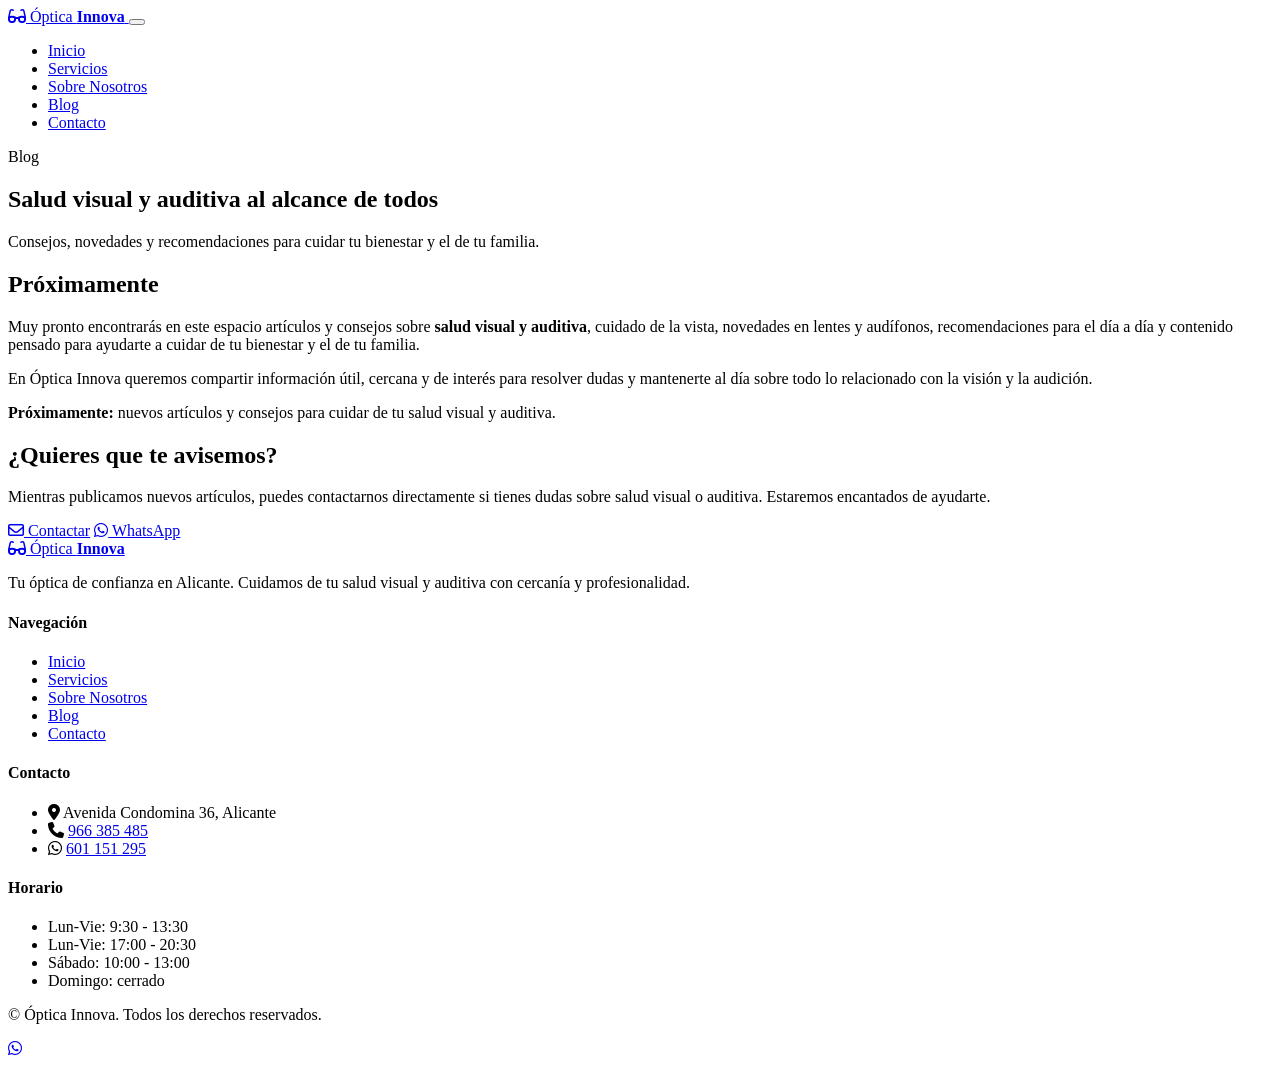
==== blog.html @ 04872c8b "Add files via upload" ====
<!DOCTYPE html>
<html lang="es">
<head>
    <meta charset="UTF-8">
    <meta name="viewport" content="width=device-width, initial-scale=1.0">
    <title>Blog de Salud Visual y Auditiva | Óptica Innova Alicante</title>
    <meta name="description" content="Blog de Óptica Innova: consejos sobre salud visual y auditiva, novedades en lentes, audífonos y cuidado de la vista en Alicante.">
    <meta name="keywords" content="blog óptica, consejos salud visual, cuidado vista, audición, miopía">
    <link rel="canonical" href="https://opticainnova.com/blog.html">

    <meta property="og:type" content="website">
    <meta property="og:url" content="https://opticainnova.com/blog.html">
    <meta property="og:title" content="Blog | Óptica Innova Alicante">
    <meta property="og:description" content="Consejos y artículos sobre salud visual y auditiva.">
    <meta property="og:image" content="https://opticainnova.com/img/og-image.jpg">
    <meta property="og:locale" content="es_ES">

    <link rel="icon" type="image/png" href="img/favicon.png">

    <link rel="preconnect" href="https://fonts.googleapis.com">
    <link rel="preconnect" href="https://fonts.gstatic.com" crossorigin>
    <link href="https://fonts.googleapis.com/css2?family=Poppins:wght@400;500;600;700;800&family=Lato:wght@300;400;700&display=swap" rel="stylesheet">

    <link rel="stylesheet" href="https://cdnjs.cloudflare.com/ajax/libs/font-awesome/6.5.1/css/all.min.css">
    <link rel="stylesheet" href="css/styles.css">
</head>
<body>

    <header class="site-header" id="siteHeader">
        <div class="container header-inner">
            <a href="index.html" class="logo" aria-label="Óptica Innova - Inicio">
                <i class="fa-solid fa-glasses"></i>
                <span>Óptica <strong>Innova</strong></span>
            </a>
            <button class="nav-toggle" id="navToggle" aria-label="Abrir menú" aria-expanded="false">
                <span></span><span></span><span></span>
            </button>
            <nav class="main-nav" id="mainNav" aria-label="Menú principal">
                <ul>
                    <li><a href="index.html">Inicio</a></li>
                    <li><a href="servicios.html">Servicios</a></li>
                    <li><a href="sobre-nosotros.html">Sobre Nosotros</a></li>
                    <li><a href="blog.html" class="active">Blog</a></li>
                    <li><a href="contacto.html">Contacto</a></li>
                </ul>
            </nav>
        </div>
    </header>

    <main>

        <section class="page-hero" aria-label="Cabecera Blog">
            <div class="container">
                <span class="eyebrow">Blog</span>
                <h1>Salud visual y auditiva al alcance de todos</h1>
                <p>Consejos, novedades y recomendaciones para cuidar tu bienestar y el de tu familia.</p>
            </div>
        </section>

        <!-- INTRO BLOG -->
        <section class="section" aria-labelledby="blogIntroTitle">
            <div class="container blog-intro reveal">
                <h2 id="blogIntroTitle">Próximamente</h2>
                <p>Muy pronto encontrarás en este espacio artículos y consejos sobre <strong>salud visual y auditiva</strong>, cuidado de la vista, novedades en lentes y audífonos, recomendaciones para el día a día y contenido pensado para ayudarte a cuidar de tu bienestar y el de tu familia.</p>
                <p>En Óptica Innova queremos compartir información útil, cercana y de interés para resolver dudas y mantenerte al día sobre todo lo relacionado con la visión y la audición.</p>
                <p><strong>Próximamente:</strong> nuevos artículos y consejos para cuidar de tu salud visual y auditiva.</p>
            </div>
        </section>

        <!-- NEWSLETTER / AVISO -->
        <section class="section" aria-labelledby="notifyTitle">
            <div class="container notify-box reveal">
                <h2 id="notifyTitle">¿Quieres que te avisemos?</h2>
                <p>Mientras publicamos nuevos artículos, puedes contactarnos directamente si tienes dudas sobre salud visual o auditiva. Estaremos encantados de ayudarte.</p>
                <div class="cta-actions center">
                    <a href="contacto.html" class="btn btn-primary"><i class="fa-regular fa-envelope"></i> Contactar</a>
                    <a href="https://wa.me/34601151295" class="btn btn-whatsapp" target="_blank" rel="noopener"><i class="fa-brands fa-whatsapp"></i> WhatsApp</a>
                </div>
            </div>
        </section>

    </main>

    <footer class="site-footer">
        <div class="container footer-grid">
            <div>
                <a href="index.html" class="logo logo-footer">
                    <i class="fa-solid fa-glasses"></i>
                    <span>Óptica <strong>Innova</strong></span>
                </a>
                <p>Tu óptica de confianza en Alicante. Cuidamos de tu salud visual y auditiva con cercanía y profesionalidad.</p>
            </div>
            <div>
                <h4>Navegación</h4>
                <ul class="footer-list">
                    <li><a href="index.html">Inicio</a></li>
                    <li><a href="servicios.html">Servicios</a></li>
                    <li><a href="sobre-nosotros.html">Sobre Nosotros</a></li>
                    <li><a href="blog.html">Blog</a></li>
                    <li><a href="contacto.html">Contacto</a></li>
                </ul>
            </div>
            <div>
                <h4>Contacto</h4>
                <ul class="footer-list footer-contact">
                    <li><i class="fa-solid fa-location-dot"></i> Avenida Condomina 36, Alicante</li>
                    <li><i class="fa-solid fa-phone"></i> <a href="tel:+34966385485">966 385 485</a></li>
                    <li><i class="fa-brands fa-whatsapp"></i> <a href="https://wa.me/34601151295" target="_blank" rel="noopener">601 151 295</a></li>
                </ul>
            </div>
            <div>
                <h4>Horario</h4>
                <ul class="footer-list">
                    <li>Lun-Vie: 9:30 - 13:30</li>
                    <li>Lun-Vie: 17:00 - 20:30</li>
                    <li>Sábado: 10:00 - 13:00</li>
                    <li>Domingo: cerrado</li>
                </ul>
            </div>
        </div>
        <div class="footer-bottom">
            <div class="container">
                <p>&copy; <span id="currentYear"></span> Óptica Innova. Todos los derechos reservados.</p>
            </div>
        </div>
    </footer>

    <a href="https://wa.me/34601151295" class="whatsapp-float" target="_blank" rel="noopener" aria-label="Escríbenos por WhatsApp">
        <i class="fa-brands fa-whatsapp"></i>
    </a>

    <script src="js/main.js"></script>
</body>
</html>
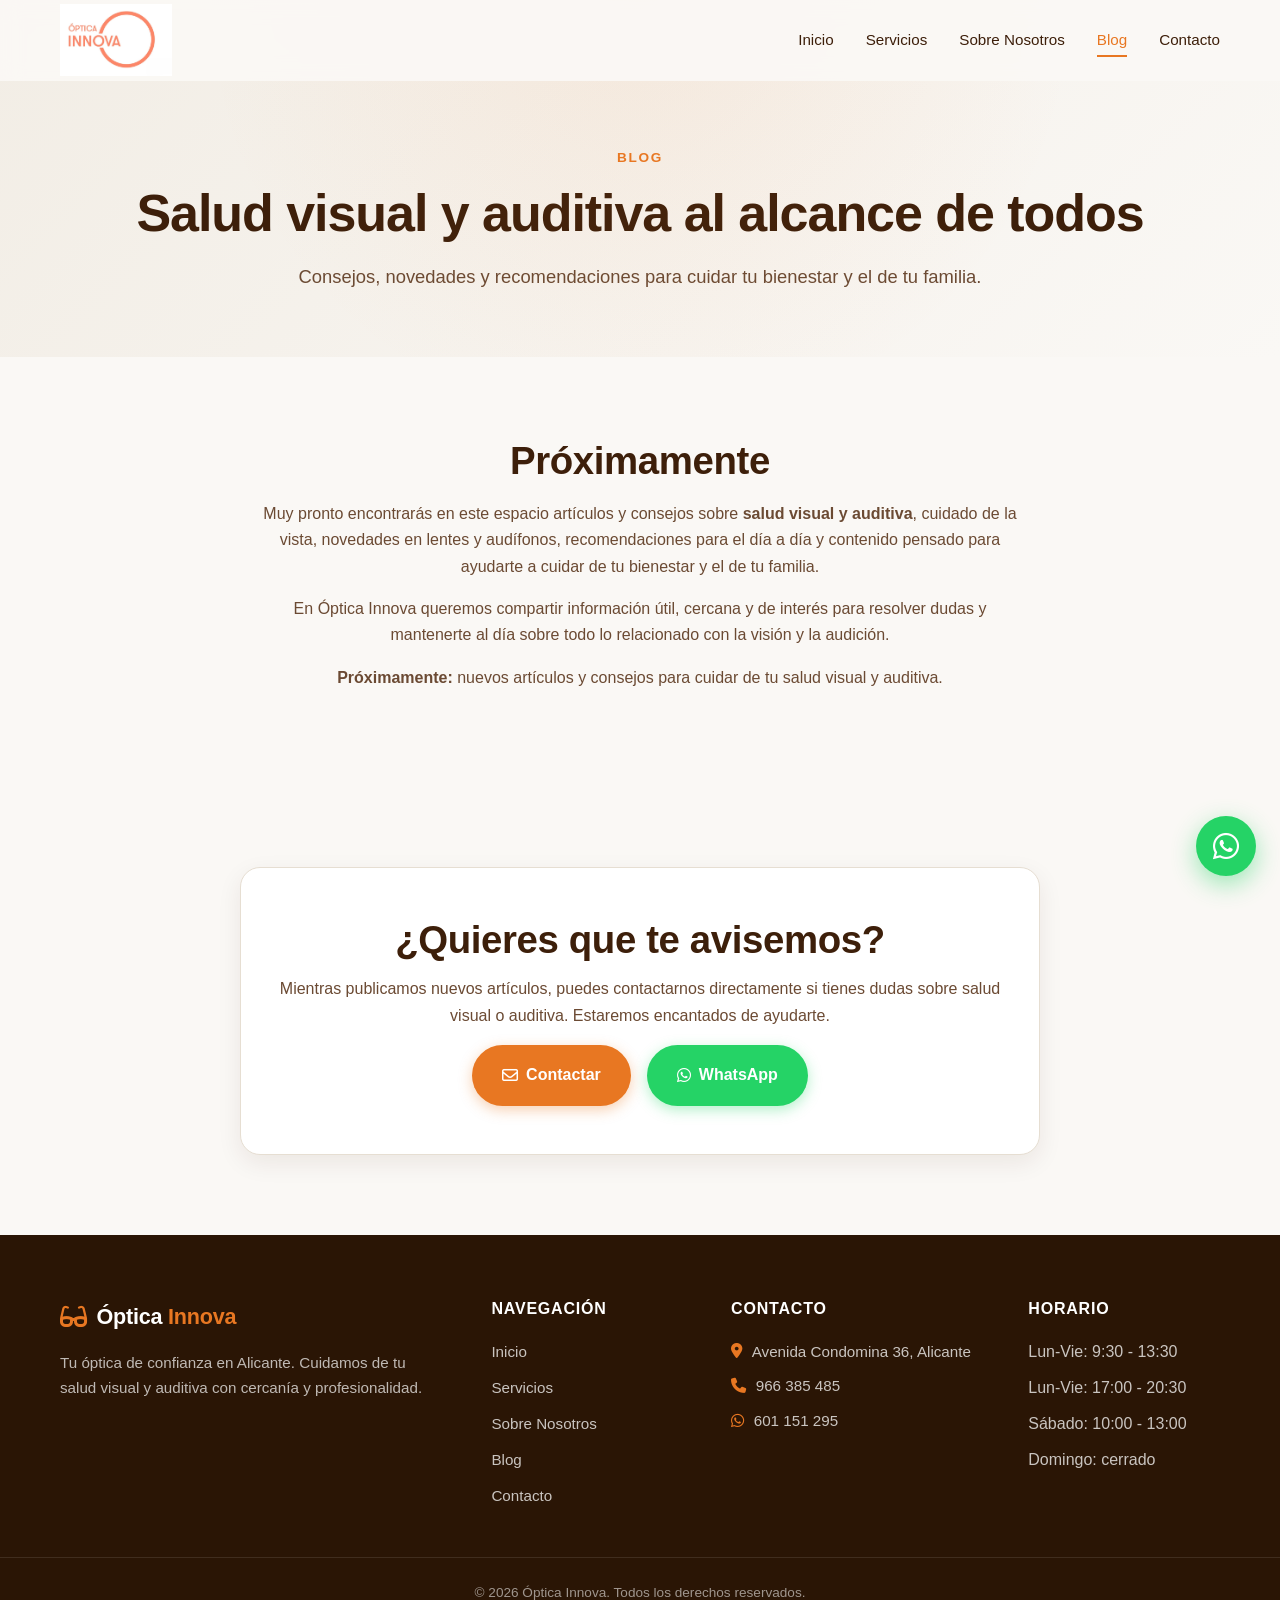
==== commit a95e34ab: "Add files via upload" ====
--- a/blog.html
+++ b/blog.html
@@ -29,8 +29,7 @@
     <header class="site-header" id="siteHeader">
         <div class="container header-inner">
             <a href="index.html" class="logo" aria-label="Óptica Innova - Inicio">
-                <i class="fa-solid fa-glasses"></i>
-                <span>Óptica <strong>Innova</strong></span>
+                <img src="img/logo.webp" alt="Óptica Innova" class="logo-img">
             </a>
             <button class="nav-toggle" id="navToggle" aria-label="Abrir menú" aria-expanded="false">
                 <span></span><span></span><span></span>
--- a/css/styles.css
+++ b/css/styles.css
@@ -0,0 +1,1660 @@
+/* =========================================================
+   ÓPTICA INNOVA - Hoja de estilos principal
+   Paleta: Blanco roto #FAF8F5 | Naranja #E87722 | Marrón #3D1F0A
+   Tipografías: Poppins (titulares) + Lato (texto)
+   Mobile-first - Responsive
+   ========================================================= */
+
+/* ============== VARIABLES ============== */
+:root {
+    --color-bg: #FAF8F5;
+    --color-bg-alt: #F2EDE5;
+    --color-primary: #E87722;
+    --color-primary-dark: #C45F12;
+    --color-primary-light: #FBE7D4;
+    --color-text: #3D1F0A;
+    --color-text-soft: #6B4A33;
+    --color-muted: #8C7361;
+    --color-white: #FFFFFF;
+    --color-border: #E6DED2;
+    --color-dark: #2A1505;
+
+    --font-heading: 'Poppins', sans-serif;
+    --font-body: 'Lato', sans-serif;
+
+    --radius-sm: 6px;
+    --radius: 12px;
+    --radius-lg: 20px;
+
+    --shadow-sm: 0 2px 8px rgba(61, 31, 10, 0.06);
+    --shadow: 0 8px 24px rgba(61, 31, 10, 0.08);
+    --shadow-lg: 0 20px 40px rgba(61, 31, 10, 0.12);
+
+    --transition: 0.3s cubic-bezier(0.4, 0, 0.2, 1);
+
+    --container: 1200px;
+    --header-height: 80px;
+}
+
+/* ============== RESET ============== */
+*,
+*::before,
+*::after {
+    box-sizing: border-box;
+    margin: 0;
+    padding: 0;
+}
+
+html {
+    scroll-behavior: smooth;
+    -webkit-text-size-adjust: 100%;
+}
+
+body {
+    font-family: var(--font-body);
+    font-size: 16px;
+    line-height: 1.65;
+    color: var(--color-text);
+    background-color: var(--color-bg);
+    overflow-x: hidden;
+}
+
+img {
+    max-width: 100%;
+    height: auto;
+    display: block;
+}
+
+a {
+    color: var(--color-primary);
+    text-decoration: none;
+    transition: color var(--transition);
+}
+
+a:hover {
+    color: var(--color-primary-dark);
+}
+
+button {
+    font-family: inherit;
+    cursor: pointer;
+    border: none;
+    background: none;
+}
+
+ul {
+    list-style: none;
+}
+
+/* ============== UTILS ============== */
+.container {
+    width: 100%;
+    max-width: var(--container);
+    margin: 0 auto;
+    padding: 0 1.25rem;
+}
+
+.visually-hidden {
+    position: absolute;
+    width: 1px;
+    height: 1px;
+    padding: 0;
+    margin: -1px;
+    overflow: hidden;
+    clip: rect(0, 0, 0, 0);
+    white-space: nowrap;
+    border: 0;
+}
+
+/* ============== TIPOGRAFÍA ============== */
+h1, h2, h3, h4, h5, h6 {
+    font-family: var(--font-heading);
+    color: var(--color-text);
+    line-height: 1.25;
+    font-weight: 700;
+    margin-bottom: 1rem;
+}
+
+h1 {
+    font-size: clamp(2rem, 4.5vw, 3.25rem);
+    font-weight: 800;
+    letter-spacing: -0.02em;
+}
+
+h2 {
+    font-size: clamp(1.65rem, 3vw, 2.4rem);
+    font-weight: 700;
+    letter-spacing: -0.01em;
+}
+
+h3 {
+    font-size: 1.25rem;
+    font-weight: 600;
+}
+
+h4 {
+    font-size: 1.05rem;
+    font-weight: 600;
+}
+
+p {
+    margin-bottom: 1rem;
+    color: var(--color-text-soft);
+}
+
+.eyebrow,
+.hero-eyebrow {
+    display: inline-block;
+    font-family: var(--font-heading);
+    font-size: 0.85rem;
+    font-weight: 600;
+    text-transform: uppercase;
+    letter-spacing: 0.12em;
+    color: var(--color-primary);
+    margin-bottom: 0.75rem;
+}
+
+/* ============== BUTTONS ============== */
+.btn {
+    display: inline-flex;
+    align-items: center;
+    justify-content: center;
+    gap: 0.5rem;
+    padding: 0.95rem 1.75rem;
+    font-family: var(--font-heading);
+    font-weight: 600;
+    font-size: 1rem;
+    border-radius: 50px;
+    transition: all var(--transition);
+    cursor: pointer;
+    text-align: center;
+    border: 2px solid transparent;
+    white-space: nowrap;
+}
+
+.btn-primary {
+    background: var(--color-primary);
+    color: var(--color-white);
+    box-shadow: 0 4px 14px rgba(232, 119, 34, 0.35);
+}
+
+.btn-primary:hover {
+    background: var(--color-primary-dark);
+    color: var(--color-white);
+    transform: translateY(-2px);
+    box-shadow: 0 8px 20px rgba(232, 119, 34, 0.45);
+}
+
+.btn-secondary {
+    background: transparent;
+    color: var(--color-text);
+    border-color: var(--color-text);
+}
+
+.btn-secondary:hover {
+    background: var(--color-text);
+    color: var(--color-white);
+    transform: translateY(-2px);
+}
+
+.btn-whatsapp {
+    background: #25D366;
+    color: var(--color-white);
+    box-shadow: 0 4px 14px rgba(37, 211, 102, 0.35);
+}
+
+.btn-whatsapp:hover {
+    background: #1da851;
+    color: var(--color-white);
+    transform: translateY(-2px);
+}
+
+.btn-sm {
+    padding: 0.6rem 1.2rem;
+    font-size: 0.9rem;
+}
+
+.btn-block {
+    width: 100%;
+}
+
+.btn-link {
+    display: inline-flex;
+    align-items: center;
+    gap: 0.5rem;
+    font-family: var(--font-heading);
+    font-weight: 600;
+    color: var(--color-primary);
+    transition: gap var(--transition);
+}
+
+.btn-link:hover {
+    gap: 0.85rem;
+    color: var(--color-primary-dark);
+}
+
+/* ============== HEADER ============== */
+.site-header {
+    position: fixed;
+    top: 0;
+    left: 0;
+    right: 0;
+    z-index: 1000;
+    background: rgba(250, 248, 245, 0.95);
+    backdrop-filter: blur(10px);
+    -webkit-backdrop-filter: blur(10px);
+    transition: all var(--transition);
+    border-bottom: 1px solid transparent;
+}
+
+.site-header.scrolled {
+    box-shadow: var(--shadow-sm);
+    border-bottom-color: var(--color-border);
+}
+
+.header-inner {
+    display: flex;
+    align-items: center;
+    justify-content: space-between;
+    height: var(--header-height);
+}
+
+.logo {
+    display: flex;
+    align-items: center;
+    gap: 0.6rem;
+    font-family: var(--font-heading);
+    font-size: 1.35rem;
+    font-weight: 700;
+    color: var(--color-text);
+    letter-spacing: -0.01em;
+}
+
+.logo i {
+    color: var(--color-primary);
+    font-size: 1.5rem;
+}
+
+.logo strong {
+    color: var(--color-primary);
+    font-weight: 800;
+}
+
+.logo:hover {
+    color: var(--color-text);
+}
+
+.logo-img {
+    display: block;
+    height: 72px;
+    width: auto;
+    max-width: 220px;
+    object-fit: contain;
+}
+
+/* Menú principal */
+.main-nav ul {
+    display: flex;
+    align-items: center;
+    gap: 2rem;
+}
+
+.main-nav a {
+    font-family: var(--font-heading);
+    font-weight: 500;
+    color: var(--color-text);
+    font-size: 0.95rem;
+    position: relative;
+    padding: 0.3rem 0;
+}
+
+.main-nav a:not(.btn)::after {
+    content: '';
+    position: absolute;
+    left: 0;
+    bottom: -4px;
+    width: 0;
+    height: 2px;
+    background: var(--color-primary);
+    transition: width var(--transition);
+}
+
+.main-nav a:not(.btn):hover::after,
+.main-nav a.active::after {
+    width: 100%;
+}
+
+.main-nav a.active {
+    color: var(--color-primary);
+}
+
+.main-nav a.btn {
+    color: var(--color-white);
+}
+
+/* Toggle móvil */
+.nav-toggle {
+    display: none;
+    flex-direction: column;
+    gap: 5px;
+    width: 32px;
+    height: 32px;
+    justify-content: center;
+    z-index: 1001;
+}
+
+.nav-toggle span {
+    display: block;
+    height: 3px;
+    width: 100%;
+    background: var(--color-text);
+    border-radius: 3px;
+    transition: all var(--transition);
+}
+
+.nav-toggle.active span:nth-child(1) {
+    transform: translateY(8px) rotate(45deg);
+}
+
+.nav-toggle.active span:nth-child(2) {
+    opacity: 0;
+}
+
+.nav-toggle.active span:nth-child(3) {
+    transform: translateY(-8px) rotate(-45deg);
+}
+
+/* ============== HERO ============== */
+.hero {
+    position: relative;
+    min-height: 92vh;
+    display: flex;
+    align-items: center;
+    padding-top: calc(var(--header-height) + 2rem);
+    padding-bottom: 4rem;
+    overflow: hidden;
+}
+
+.hero-bg {
+    position: absolute;
+    inset: 0;
+    background: linear-gradient(to right, rgba(61, 31, 10, 0.82) 0%, rgba(61, 31, 10, 0.48) 100%),
+                url('../img/hero.webp') center center / cover no-repeat;
+    z-index: -1;
+}
+
+/* Patrón decorativo opcional */
+.hero-bg::after {
+    content: '';
+    position: absolute;
+    inset: 0;
+    background:
+        radial-gradient(circle at 20% 30%, rgba(232, 119, 34, 0.25) 0%, transparent 50%),
+        radial-gradient(circle at 80% 70%, rgba(232, 119, 34, 0.15) 0%, transparent 50%);
+}
+
+.hero-content {
+    position: relative;
+    z-index: 1;
+    max-width: 760px;
+    color: var(--color-white);
+}
+
+.hero-eyebrow {
+    color: var(--color-primary);
+    background: rgba(232, 119, 34, 0.18);
+    padding: 0.4rem 1rem;
+    border-radius: 50px;
+}
+
+.hero h1 {
+    color: var(--color-white);
+    margin-bottom: 1.25rem;
+}
+
+.hero-text {
+    font-size: clamp(1.05rem, 1.6vw, 1.2rem);
+    color: rgba(255, 255, 255, 0.9);
+    margin-bottom: 2rem;
+    max-width: 600px;
+}
+
+.hero-cta {
+    display: flex;
+    gap: 1rem;
+    flex-wrap: wrap;
+    margin-bottom: 2.5rem;
+}
+
+.hero .btn-secondary {
+    background: rgba(255, 255, 255, 0.1);
+    color: var(--color-white);
+    border-color: rgba(255, 255, 255, 0.4);
+    backdrop-filter: blur(10px);
+}
+
+.hero .btn-secondary:hover {
+    background: var(--color-white);
+    color: var(--color-text);
+    border-color: var(--color-white);
+}
+
+.hero-badges {
+    display: flex;
+    flex-wrap: wrap;
+    gap: 1.5rem;
+    color: rgba(255, 255, 255, 0.92);
+    font-size: 0.95rem;
+}
+
+.hero-badges li {
+    display: flex;
+    align-items: center;
+    gap: 0.5rem;
+}
+
+.hero-badges i {
+    color: var(--color-primary);
+}
+
+/* ============== PAGE HERO (sub-páginas) ============== */
+.page-hero {
+    padding-top: calc(var(--header-height) + 4rem);
+    padding-bottom: 4rem;
+    background: linear-gradient(135deg, var(--color-bg-alt) 0%, var(--color-bg) 100%);
+    text-align: center;
+    position: relative;
+}
+
+.page-hero::before {
+    content: '';
+    position: absolute;
+    inset: 0;
+    background: radial-gradient(circle at 50% 0%, rgba(232, 119, 34, 0.08), transparent 60%);
+    pointer-events: none;
+}
+
+.page-hero h1 {
+    margin-bottom: 1rem;
+}
+
+.page-hero p {
+    font-size: 1.15rem;
+    max-width: 700px;
+    margin: 0 auto;
+}
+
+/* ============== SECTIONS ============== */
+.section {
+    padding: 5rem 0;
+}
+
+.section-alt {
+    background: var(--color-bg-alt);
+}
+
+.section-dark {
+    background: var(--color-text);
+    color: var(--color-white);
+}
+
+.section-header {
+    text-align: center;
+    max-width: 760px;
+    margin: 0 auto 3.5rem;
+}
+
+.section-header p {
+    font-size: 1.05rem;
+}
+
+.grid-2 {
+    display: grid;
+    grid-template-columns: 1fr 1fr;
+    gap: 4rem;
+    align-items: center;
+}
+
+.grid-2.reverse > div:first-child {
+    order: 2;
+}
+
+/* ============== INTRO SECTION ============== */
+.intro-image {
+    aspect-ratio: 1;
+    border-radius: var(--radius-lg);
+    background: url('../img/inicio1.webp') center center / cover no-repeat;
+    box-shadow: var(--shadow-lg);
+    position: relative;
+    overflow: hidden;
+}
+
+.intro-image::before,
+.intro-image::after {
+    content: none;
+}
+
+/* ============== SERVICES GRID ============== */
+.services-grid {
+    display: grid;
+    grid-template-columns: repeat(auto-fit, minmax(280px, 1fr));
+    gap: 1.75rem;
+    margin-bottom: 3rem;
+}
+
+.service-card {
+    background: var(--color-white);
+    padding: 2.25rem 1.75rem;
+    border-radius: var(--radius);
+    box-shadow: var(--shadow-sm);
+    transition: all var(--transition);
+    border: 1px solid var(--color-border);
+}
+
+.service-card:hover {
+    transform: translateY(-6px);
+    box-shadow: var(--shadow-lg);
+    border-color: var(--color-primary-light);
+}
+
+.service-icon {
+    width: 60px;
+    height: 60px;
+    border-radius: var(--radius);
+    background: var(--color-primary-light);
+    color: var(--color-primary);
+    display: flex;
+    align-items: center;
+    justify-content: center;
+    font-size: 1.6rem;
+    margin-bottom: 1.25rem;
+    transition: all var(--transition);
+}
+
+.service-card:hover .service-icon {
+    background: var(--color-primary);
+    color: var(--color-white);
+    transform: scale(1.05);
+}
+
+.service-card h3 {
+    margin-bottom: 0.75rem;
+}
+
+.service-card p {
+    margin-bottom: 0;
+    font-size: 0.95rem;
+}
+
+.center-cta {
+    text-align: center;
+    margin-top: 1rem;
+}
+
+/* ============== SERVICIOS DETALLE ============== */
+.services-list {
+    display: flex;
+    flex-direction: column;
+    gap: 5rem;
+}
+
+.service-item {
+    display: grid;
+    grid-template-columns: 1fr 1fr;
+    gap: 3.5rem;
+    align-items: center;
+}
+
+.service-item.reverse .service-image {
+    order: 2;
+}
+
+.service-image {
+    aspect-ratio: 4 / 3;
+    border-radius: var(--radius-lg);
+    background: linear-gradient(135deg, var(--color-primary-light), var(--color-bg-alt));
+    box-shadow: var(--shadow);
+    position: relative;
+    overflow: hidden;
+}
+
+.service-image::before {
+    content: '\f06e';
+    font-family: 'Font Awesome 6 Free';
+    font-weight: 900;
+    position: absolute;
+    inset: 0;
+    display: flex;
+    align-items: center;
+    justify-content: center;
+    font-size: 4.5rem;
+    color: var(--color-primary);
+    opacity: 0.3;
+}
+
+.service-image.has-photo::before {
+    content: none;
+}
+
+.service-icon-lg {
+    width: 70px;
+    height: 70px;
+    border-radius: var(--radius);
+    background: var(--color-primary);
+    color: var(--color-white);
+    display: flex;
+    align-items: center;
+    justify-content: center;
+    font-size: 1.85rem;
+    margin-bottom: 1.5rem;
+    box-shadow: 0 6px 16px rgba(232, 119, 34, 0.35);
+}
+
+.service-info h2 {
+    margin-bottom: 1rem;
+}
+
+.check-list {
+    margin: 1.5rem 0;
+    display: flex;
+    flex-direction: column;
+    gap: 0.6rem;
+}
+
+.check-list li {
+    display: flex;
+    align-items: flex-start;
+    gap: 0.6rem;
+    color: var(--color-text-soft);
+}
+
+.check-list i {
+    color: var(--color-primary);
+    margin-top: 0.35rem;
+    font-size: 0.85rem;
+    background: var(--color-primary-light);
+    width: 22px;
+    height: 22px;
+    border-radius: 50%;
+    display: inline-flex;
+    align-items: center;
+    justify-content: center;
+}
+
+/* ============== BENEFITS ============== */
+.benefits-grid {
+    display: grid;
+    grid-template-columns: repeat(auto-fit, minmax(240px, 1fr));
+    gap: 2rem;
+}
+
+.benefit {
+    text-align: center;
+    padding: 1.5rem 1rem;
+}
+
+.benefit i {
+    font-size: 2.5rem;
+    color: var(--color-primary);
+    margin-bottom: 1.25rem;
+    display: inline-block;
+}
+
+.benefit h3 {
+    margin-bottom: 0.6rem;
+}
+
+.benefit p {
+    font-size: 0.95rem;
+    margin-bottom: 0;
+}
+
+/* ============== TESTIMONIALS ============== */
+.testimonials-grid {
+    display: grid;
+    grid-template-columns: repeat(auto-fit, minmax(280px, 1fr));
+    gap: 1.75rem;
+}
+
+.testimonial {
+    background: var(--color-white);
+    padding: 2rem;
+    border-radius: var(--radius);
+    box-shadow: var(--shadow-sm);
+    border: 1px solid var(--color-border);
+    transition: all var(--transition);
+}
+
+.testimonial:hover {
+    box-shadow: var(--shadow);
+    transform: translateY(-4px);
+}
+
+.stars {
+    color: var(--color-primary);
+    margin-bottom: 1rem;
+    font-size: 0.95rem;
+}
+
+.testimonial p {
+    font-style: italic;
+    margin-bottom: 1.25rem;
+}
+
+.testimonial footer {
+    font-size: 0.9rem;
+    color: var(--color-muted);
+}
+
+.testimonial footer strong {
+    color: var(--color-text);
+    font-family: var(--font-heading);
+}
+
+/* ============== CTA BANNER ============== */
+.cta-banner {
+    background: linear-gradient(135deg, var(--color-primary) 0%, var(--color-primary-dark) 100%);
+    padding: 4rem 0;
+    color: var(--color-white);
+    position: relative;
+    overflow: hidden;
+}
+
+.cta-banner::before {
+    content: '';
+    position: absolute;
+    inset: 0;
+    background:
+        radial-gradient(circle at 90% 20%, rgba(255, 255, 255, 0.15) 0%, transparent 40%),
+        radial-gradient(circle at 10% 80%, rgba(255, 255, 255, 0.1) 0%, transparent 40%);
+    pointer-events: none;
+}
+
+.cta-inner {
+    display: flex;
+    align-items: center;
+    justify-content: space-between;
+    gap: 2rem;
+    flex-wrap: wrap;
+    position: relative;
+}
+
+.cta-banner h2 {
+    color: var(--color-white);
+    margin-bottom: 0.5rem;
+}
+
+.cta-banner p {
+    color: rgba(255, 255, 255, 0.9);
+    margin-bottom: 0;
+    font-size: 1.05rem;
+}
+
+.cta-banner .btn-primary {
+    background: var(--color-white);
+    color: var(--color-primary);
+}
+
+.cta-banner .btn-primary:hover {
+    background: var(--color-text);
+    color: var(--color-white);
+}
+
+.cta-actions {
+    display: flex;
+    gap: 1rem;
+    flex-wrap: wrap;
+}
+
+.cta-actions.center {
+    justify-content: center;
+}
+
+/* ============== GALLERY ============== */
+.gallery-grid {
+    display: grid;
+    grid-template-columns: repeat(auto-fit, minmax(220px, 1fr));
+    gap: 1.5rem;
+    margin-bottom: 3rem;
+}
+
+.gallery-item {
+    aspect-ratio: 1;
+    border-radius: var(--radius);
+    background: linear-gradient(135deg, var(--color-primary-light), #fff);
+    position: relative;
+    overflow: hidden;
+    box-shadow: var(--shadow-sm);
+    transition: box-shadow var(--transition), transform var(--transition);
+    cursor: pointer;
+    transform: translateZ(0);
+}
+
+.gallery-item:hover {
+    transform: translateY(-6px) scale(1.02);
+    box-shadow: var(--shadow-lg);
+}
+
+.gallery-item img {
+    position: absolute;
+    inset: 0;
+    width: 100%;
+    height: 100%;
+    object-fit: cover;
+    display: block;
+    transition: transform var(--transition);
+}
+
+.gallery-item:hover img {
+    transform: scale(1.05);
+}
+
+.gallery-label {
+    position: absolute;
+    bottom: 1rem;
+    left: 1rem;
+    background: var(--color-text);
+    color: var(--color-white);
+    padding: 0.4rem 0.9rem;
+    border-radius: 50px;
+    font-size: 0.8rem;
+    font-family: var(--font-heading);
+    font-weight: 500;
+}
+
+/* ============== ABOUT ============== */
+.about-image {
+    aspect-ratio: 1;
+    border-radius: var(--radius-lg);
+    background: linear-gradient(135deg, var(--color-primary-light), var(--color-bg-alt));
+    box-shadow: var(--shadow-lg);
+    position: relative;
+    overflow: hidden;
+}
+
+.about-image::before {
+    content: '\f0c0';
+    font-family: 'Font Awesome 6 Free';
+    font-weight: 900;
+    position: absolute;
+    inset: 0;
+    display: flex;
+    align-items: center;
+    justify-content: center;
+    font-size: 5rem;
+    color: var(--color-primary);
+    opacity: 0.3;
+}
+
+.about-image.alt::before {
+    content: '\f015';
+}
+
+.about-image.about-photo-1 {
+    background: url('../img/sobrenosotros1.webp') center center / cover no-repeat;
+}
+
+.about-image.about-photo-2 {
+    background: url('../img/sobrenosotros2.webp') center center / cover no-repeat;
+}
+
+.foto-sobre2 {
+    aspect-ratio: 1;
+    border-radius: var(--radius-lg);
+    background: url('../img/sobrenosotros2.jpg') center center / cover no-repeat;
+    box-shadow: var(--shadow-lg);
+    position: relative;
+    overflow: hidden;
+}
+
+.about-image.about-photo-1::before,
+.about-image.about-photo-2::before {
+    display: none;
+}
+
+.gallery-photo-graduadas {
+    background: url('../img/gafasgraduadas.webp') center center / cover no-repeat;
+}
+
+.gallery-photo-sol {
+    background: url('../img/gafassol.webp') center center / cover no-repeat;
+}
+
+.gallery-photo-infantiles {
+    background: url('../img/gafasinfantiles.webp') center top / cover no-repeat;
+}
+
+.gallery-photo-montura {
+    background: url('../img/gafasmontura.webp') center center / cover no-repeat;
+}
+
+.about-image.reveal {
+    transform: none;
+    transition: opacity 0.7s ease-out;
+}
+
+/* ============== VALUES ============== */
+.values-grid {
+    display: grid;
+    grid-template-columns: repeat(auto-fit, minmax(240px, 1fr));
+    gap: 1.75rem;
+}
+
+.value-card {
+    background: var(--color-white);
+    padding: 2.25rem 1.75rem;
+    border-radius: var(--radius);
+    text-align: center;
+    box-shadow: var(--shadow-sm);
+    border: 1px solid var(--color-border);
+    transition: all var(--transition);
+}
+
+.value-card:hover {
+    transform: translateY(-6px);
+    box-shadow: var(--shadow-lg);
+}
+
+.value-icon {
+    width: 70px;
+    height: 70px;
+    border-radius: 50%;
+    background: var(--color-primary-light);
+    color: var(--color-primary);
+    display: inline-flex;
+    align-items: center;
+    justify-content: center;
+    font-size: 1.85rem;
+    margin-bottom: 1.25rem;
+    transition: all var(--transition);
+}
+
+.value-card:hover .value-icon {
+    background: var(--color-primary);
+    color: var(--color-white);
+}
+
+.value-card h3 {
+    margin-bottom: 0.6rem;
+}
+
+.value-card p {
+    margin-bottom: 0;
+    font-size: 0.95rem;
+}
+
+/* ============== STATS ============== */
+.stats-grid {
+    display: grid;
+    grid-template-columns: repeat(auto-fit, minmax(180px, 1fr));
+    gap: 2.5rem;
+    text-align: center;
+}
+
+.stat strong {
+    display: block;
+    font-family: var(--font-heading);
+    font-size: clamp(2rem, 4vw, 3rem);
+    font-weight: 800;
+    color: var(--color-primary);
+    margin-bottom: 0.3rem;
+}
+
+.stat span {
+    color: rgba(255, 255, 255, 0.85);
+    font-size: 0.95rem;
+}
+
+/* ============== BLOG ============== */
+.blog-intro {
+    max-width: 800px;
+    margin: 0 auto;
+    text-align: center;
+}
+
+.blog-grid {
+    display: grid;
+    grid-template-columns: repeat(auto-fit, minmax(290px, 1fr));
+    gap: 1.75rem;
+}
+
+.blog-card {
+    background: var(--color-white);
+    border-radius: var(--radius);
+    overflow: hidden;
+    box-shadow: var(--shadow-sm);
+    border: 1px solid var(--color-border);
+    transition: all var(--transition);
+    display: flex;
+    flex-direction: column;
+}
+
+.blog-card:hover {
+    transform: translateY(-6px);
+    box-shadow: var(--shadow-lg);
+}
+
+.blog-card-img {
+    aspect-ratio: 16 / 10;
+    background: linear-gradient(135deg, var(--color-primary-light), var(--color-bg-alt));
+    position: relative;
+    overflow: hidden;
+}
+
+.blog-card-img::before {
+    content: '\f06e';
+    font-family: 'Font Awesome 6 Free';
+    font-weight: 900;
+    position: absolute;
+    inset: 0;
+    display: flex;
+    align-items: center;
+    justify-content: center;
+    font-size: 3rem;
+    color: var(--color-primary);
+    opacity: 0.35;
+}
+
+.blog-card-img.bg-2 { background: linear-gradient(135deg, #FBE7D4, #F8D7B8); }
+.blog-card-img.bg-2::before { content: '\f06e'; }
+.blog-card-img.bg-3 { background: linear-gradient(135deg, #F2EDE5, #E6DED2); }
+.blog-card-img.bg-3::before { content: '\f2a2'; }
+.blog-card-img.bg-4 { background: linear-gradient(135deg, #FBE7D4, #FAF8F5); }
+.blog-card-img.bg-4::before { content: '\f109'; }
+.blog-card-img.bg-5 { background: linear-gradient(135deg, #F8D7B8, #FBE7D4); }
+.blog-card-img.bg-5::before { content: '\f185'; }
+.blog-card-img.bg-6 { background: linear-gradient(135deg, #FAF8F5, #F2EDE5); }
+.blog-card-img.bg-6::before { content: '\f002'; }
+
+.blog-card-body {
+    padding: 1.5rem;
+    flex: 1;
+    display: flex;
+    flex-direction: column;
+}
+
+.blog-tag {
+    display: inline-block;
+    background: var(--color-primary-light);
+    color: var(--color-primary);
+    padding: 0.25rem 0.75rem;
+    border-radius: 50px;
+    font-size: 0.75rem;
+    font-family: var(--font-heading);
+    font-weight: 600;
+    text-transform: uppercase;
+    letter-spacing: 0.05em;
+    margin-bottom: 0.85rem;
+    align-self: flex-start;
+}
+
+.blog-card h3 {
+    margin-bottom: 0.6rem;
+    font-size: 1.15rem;
+}
+
+.blog-card p {
+    font-size: 0.95rem;
+    flex: 1;
+    margin-bottom: 1rem;
+}
+
+.blog-soon {
+    color: var(--color-muted);
+    font-size: 0.85rem;
+    font-family: var(--font-heading);
+    font-weight: 500;
+    display: inline-flex;
+    align-items: center;
+    gap: 0.4rem;
+}
+
+.notify-box {
+    background: var(--color-white);
+    padding: 3rem 2rem;
+    border-radius: var(--radius-lg);
+    text-align: center;
+    max-width: 800px;
+    margin: 0 auto;
+    box-shadow: var(--shadow);
+    border: 1px solid var(--color-border);
+}
+
+.notify-box h2 {
+    margin-bottom: 0.75rem;
+}
+
+/* ============== CONTACT ============== */
+.contact-grid {
+    display: grid;
+    grid-template-columns: repeat(auto-fit, minmax(220px, 1fr));
+    gap: 1.5rem;
+}
+
+.contact-card {
+    background: var(--color-white);
+    padding: 2rem 1.5rem;
+    border-radius: var(--radius);
+    text-align: center;
+    box-shadow: var(--shadow-sm);
+    border: 1px solid var(--color-border);
+    transition: all var(--transition);
+    color: var(--color-text);
+    display: block;
+}
+
+.contact-card:hover:not(.no-link) {
+    transform: translateY(-6px);
+    box-shadow: var(--shadow-lg);
+    color: var(--color-text);
+    border-color: var(--color-primary-light);
+}
+
+.contact-icon {
+    width: 60px;
+    height: 60px;
+    border-radius: 50%;
+    background: var(--color-primary-light);
+    color: var(--color-primary);
+    display: inline-flex;
+    align-items: center;
+    justify-content: center;
+    font-size: 1.6rem;
+    margin-bottom: 1rem;
+    transition: all var(--transition);
+}
+
+.contact-card:hover:not(.no-link) .contact-icon {
+    background: var(--color-primary);
+    color: var(--color-white);
+}
+
+.contact-card h3 {
+    margin-bottom: 0.4rem;
+    font-size: 1.1rem;
+}
+
+.contact-card p {
+    color: var(--color-text-soft);
+    margin-bottom: 0.6rem;
+    font-size: 0.95rem;
+}
+
+.contact-action {
+    display: inline-block;
+    color: var(--color-primary);
+    font-weight: 600;
+    font-family: var(--font-heading);
+    font-size: 0.9rem;
+}
+
+.contact-card.no-link {
+    cursor: default;
+}
+
+/* Layout formulario + mapa */
+.contact-layout {
+    display: grid;
+    grid-template-columns: 1fr 1fr;
+    gap: 3rem;
+    align-items: start;
+}
+
+.contact-form-wrap {
+    background: var(--color-white);
+    padding: 2.5rem;
+    border-radius: var(--radius-lg);
+    box-shadow: var(--shadow);
+    border: 1px solid var(--color-border);
+}
+
+.contact-form-wrap h2 {
+    margin-bottom: 0.5rem;
+}
+
+.contact-form {
+    margin-top: 1.5rem;
+}
+
+.form-row {
+    display: grid;
+    grid-template-columns: 1fr 1fr;
+    gap: 1rem;
+}
+
+.form-group {
+    margin-bottom: 1.25rem;
+}
+
+.form-group label {
+    display: block;
+    font-family: var(--font-heading);
+    font-weight: 500;
+    font-size: 0.9rem;
+    color: var(--color-text);
+    margin-bottom: 0.4rem;
+}
+
+.form-group input,
+.form-group select,
+.form-group textarea {
+    width: 100%;
+    padding: 0.85rem 1rem;
+    font-family: var(--font-body);
+    font-size: 0.95rem;
+    color: var(--color-text);
+    background: var(--color-bg);
+    border: 2px solid var(--color-border);
+    border-radius: var(--radius-sm);
+    transition: all var(--transition);
+}
+
+.form-group input:focus,
+.form-group select:focus,
+.form-group textarea:focus {
+    outline: none;
+    border-color: var(--color-primary);
+    background: var(--color-white);
+    box-shadow: 0 0 0 4px rgba(232, 119, 34, 0.12);
+}
+
+.form-group textarea {
+    resize: vertical;
+    min-height: 100px;
+}
+
+.form-check {
+    display: flex;
+    align-items: flex-start;
+    gap: 0.75rem;
+}
+
+.form-check input[type="checkbox"] {
+    width: 18px;
+    height: 18px;
+    flex-shrink: 0;
+    margin-top: 0.2rem;
+    accent-color: var(--color-primary);
+    cursor: pointer;
+}
+
+.form-check label {
+    margin-bottom: 0;
+    font-size: 0.85rem;
+    color: var(--color-text-soft);
+    font-weight: 400;
+    font-family: var(--font-body);
+    cursor: pointer;
+}
+
+.form-feedback {
+    margin-top: 1rem;
+    padding: 0.75rem 1rem;
+    border-radius: var(--radius-sm);
+    font-size: 0.9rem;
+    display: none;
+}
+
+.form-feedback.success {
+    display: block;
+    background: #DFF3E1;
+    color: #1B6A2A;
+    border: 1px solid #B7DDBC;
+}
+
+.form-feedback.error {
+    display: block;
+    background: #FCE3E3;
+    color: #8E1B1B;
+    border: 1px solid #F2BCBC;
+}
+
+/* Lado del mapa */
+.contact-side {
+    display: flex;
+    flex-direction: column;
+    gap: 1.5rem;
+}
+
+.contact-map {
+    aspect-ratio: 4 / 3;
+    border-radius: var(--radius-lg);
+    overflow: hidden;
+    box-shadow: var(--shadow);
+    border: 1px solid var(--color-border);
+}
+
+.contact-side-info {
+    background: var(--color-white);
+    padding: 1.75rem;
+    border-radius: var(--radius);
+    box-shadow: var(--shadow-sm);
+    border: 1px solid var(--color-border);
+}
+
+.contact-side-info h3 {
+    margin-bottom: 0.6rem;
+}
+
+.contact-side-info .footer-contact li {
+    color: var(--color-text-soft);
+}
+
+.contact-side-info .footer-list a {
+    color: var(--color-text-soft);
+}
+
+.contact-side-info .footer-list a:hover {
+    color: var(--color-primary);
+}
+
+/* ============== FOOTER ============== */
+.site-footer {
+    background: var(--color-dark);
+    color: rgba(255, 255, 255, 0.75);
+    padding-top: 4rem;
+    margin-top: 0;
+}
+
+.footer-grid {
+    display: grid;
+    grid-template-columns: 2fr 1fr 1.3fr 1fr;
+    gap: 3rem;
+    padding-bottom: 3rem;
+}
+
+.footer-grid > div p {
+    color: rgba(255, 255, 255, 0.7);
+    font-size: 0.95rem;
+}
+
+.footer-grid h4 {
+    color: var(--color-white);
+    margin-bottom: 1.25rem;
+    font-size: 1rem;
+    text-transform: uppercase;
+    letter-spacing: 0.05em;
+}
+
+.logo-footer {
+    color: var(--color-white);
+    margin-bottom: 1rem;
+    display: inline-flex;
+}
+
+.logo-footer:hover {
+    color: var(--color-white);
+}
+
+.footer-list {
+    display: flex;
+    flex-direction: column;
+    gap: 0.6rem;
+}
+
+.footer-list a {
+    color: rgba(255, 255, 255, 0.75);
+    font-size: 0.95rem;
+    transition: color var(--transition);
+}
+
+.footer-list a:hover {
+    color: var(--color-primary);
+}
+
+.footer-contact li {
+    display: flex;
+    align-items: flex-start;
+    gap: 0.6rem;
+    color: rgba(255, 255, 255, 0.75);
+    font-size: 0.95rem;
+}
+
+.footer-contact i {
+    color: var(--color-primary);
+    margin-top: 0.3rem;
+    flex-shrink: 0;
+}
+
+.footer-bottom {
+    border-top: 1px solid rgba(255, 255, 255, 0.1);
+    padding: 1.5rem 0;
+}
+
+.footer-bottom p {
+    text-align: center;
+    margin: 0;
+    color: rgba(255, 255, 255, 0.55);
+    font-size: 0.85rem;
+}
+
+/* ============== WHATSAPP FLOTANTE ============== */
+.whatsapp-float {
+    position: fixed;
+    bottom: 1.5rem;
+    right: 1.5rem;
+    width: 60px;
+    height: 60px;
+    border-radius: 50%;
+    background: #25D366;
+    color: var(--color-white);
+    display: flex;
+    align-items: center;
+    justify-content: center;
+    font-size: 1.85rem;
+    box-shadow: 0 8px 24px rgba(37, 211, 102, 0.45);
+    z-index: 999;
+    transition: all var(--transition);
+    animation: pulse 2.5s infinite;
+}
+
+.whatsapp-float:hover {
+    background: #1da851;
+    color: var(--color-white);
+    transform: scale(1.1);
+}
+
+@keyframes pulse {
+    0%, 100% {
+        box-shadow: 0 8px 24px rgba(37, 211, 102, 0.45), 0 0 0 0 rgba(37, 211, 102, 0.6);
+    }
+    50% {
+        box-shadow: 0 8px 24px rgba(37, 211, 102, 0.45), 0 0 0 14px rgba(37, 211, 102, 0);
+    }
+}
+
+/* ============== ANIMACIONES SCROLL ============== */
+.reveal {
+    opacity: 0;
+    transform: translateY(30px);
+    transition: opacity 0.7s ease-out, transform 0.7s ease-out;
+}
+
+.reveal.visible {
+    opacity: 1;
+    transform: translateY(0);
+}
+
+.gallery-item.reveal {
+    transform: none;
+    transition: opacity 0.7s ease-out, box-shadow var(--transition), transform var(--transition);
+}
+
+.gallery-item.reveal.visible {
+    opacity: 1;
+}
+
+@media (prefers-reduced-motion: reduce) {
+    .reveal {
+        opacity: 1;
+        transform: none;
+        transition: none;
+    }
+    .whatsapp-float {
+        animation: none;
+    }
+    html {
+        scroll-behavior: auto;
+    }
+}
+
+/* ============== RESPONSIVE ============== */
+@media (max-width: 992px) {
+    .footer-grid {
+        grid-template-columns: 1fr 1fr;
+        gap: 2.5rem;
+    }
+    .grid-2,
+    .service-item,
+    .contact-layout {
+        grid-template-columns: 1fr;
+        gap: 2.5rem;
+    }
+    .grid-2.reverse > div:first-child,
+    .service-item.reverse .service-image {
+        order: 0;
+    }
+}
+
+@media (max-width: 768px) {
+    .section {
+        padding: 3.5rem 0;
+    }
+
+    .nav-toggle {
+        display: flex;
+    }
+
+    .main-nav {
+        position: fixed;
+        top: 0;
+        right: -100%;
+        width: 85%;
+        max-width: 360px;
+        height: 100vh;
+        background: var(--color-white);
+        padding: calc(var(--header-height) + 1.5rem) 2rem 2rem;
+        box-shadow: -10px 0 30px rgba(0, 0, 0, 0.1);
+        transition: right var(--transition);
+        overflow-y: auto;
+    }
+
+    .main-nav.open {
+        right: 0;
+    }
+
+    .main-nav ul {
+        flex-direction: column;
+        align-items: stretch;
+        gap: 0.5rem;
+    }
+
+    .main-nav li {
+        width: 100%;
+    }
+
+    .main-nav a {
+        display: block;
+        padding: 0.85rem 0;
+        font-size: 1.05rem;
+        border-bottom: 1px solid var(--color-border);
+    }
+
+    .main-nav a:not(.btn)::after {
+        display: none;
+    }
+
+    .main-nav a.btn {
+        margin-top: 1rem;
+        text-align: center;
+        border-bottom: none;
+    }
+
+    .hero {
+        min-height: 80vh;
+        text-align: left;
+    }
+
+    .hero-cta {
+        flex-direction: column;
+        align-items: stretch;
+    }
+
+    .hero-cta .btn {
+        width: 100%;
+    }
+
+    .hero-badges {
+        flex-direction: column;
+        gap: 0.6rem;
+    }
+
+    .cta-inner {
+        flex-direction: column;
+        text-align: center;
+    }
+
+    .form-row {
+        grid-template-columns: 1fr;
+    }
+
+    .contact-form-wrap {
+        padding: 1.75rem;
+    }
+
+    .footer-grid {
+        grid-template-columns: 1fr;
+        text-align: left;
+    }
+
+    .whatsapp-float {
+        width: 56px;
+        height: 56px;
+        font-size: 1.7rem;
+        bottom: 1.2rem;
+        right: 1.2rem;
+    }
+}
+
+@media (max-width: 480px) {
+    h1 {
+        font-size: 1.8rem;
+    }
+    h2 {
+        font-size: 1.5rem;
+    }
+    .section {
+        padding: 3rem 0;
+    }
+    .btn {
+        padding: 0.85rem 1.4rem;
+        font-size: 0.95rem;
+    }
+    .contact-form-wrap {
+        padding: 1.5rem 1.25rem;
+    }
+    .logo-img {
+        height: 58px;
+        max-width: 170px;
+    }
+}
+
+/* Overlay para menú móvil */
+.menu-overlay {
+    position: fixed;
+    inset: 0;
+    background: rgba(0, 0, 0, 0.5);
+    opacity: 0;
+    visibility: hidden;
+    transition: all var(--transition);
+    z-index: 998;
+}
+
+.menu-overlay.active {
+    opacity: 1;
+    visibility: visible;
+}
+
+body.no-scroll {
+    overflow: hidden;
+}
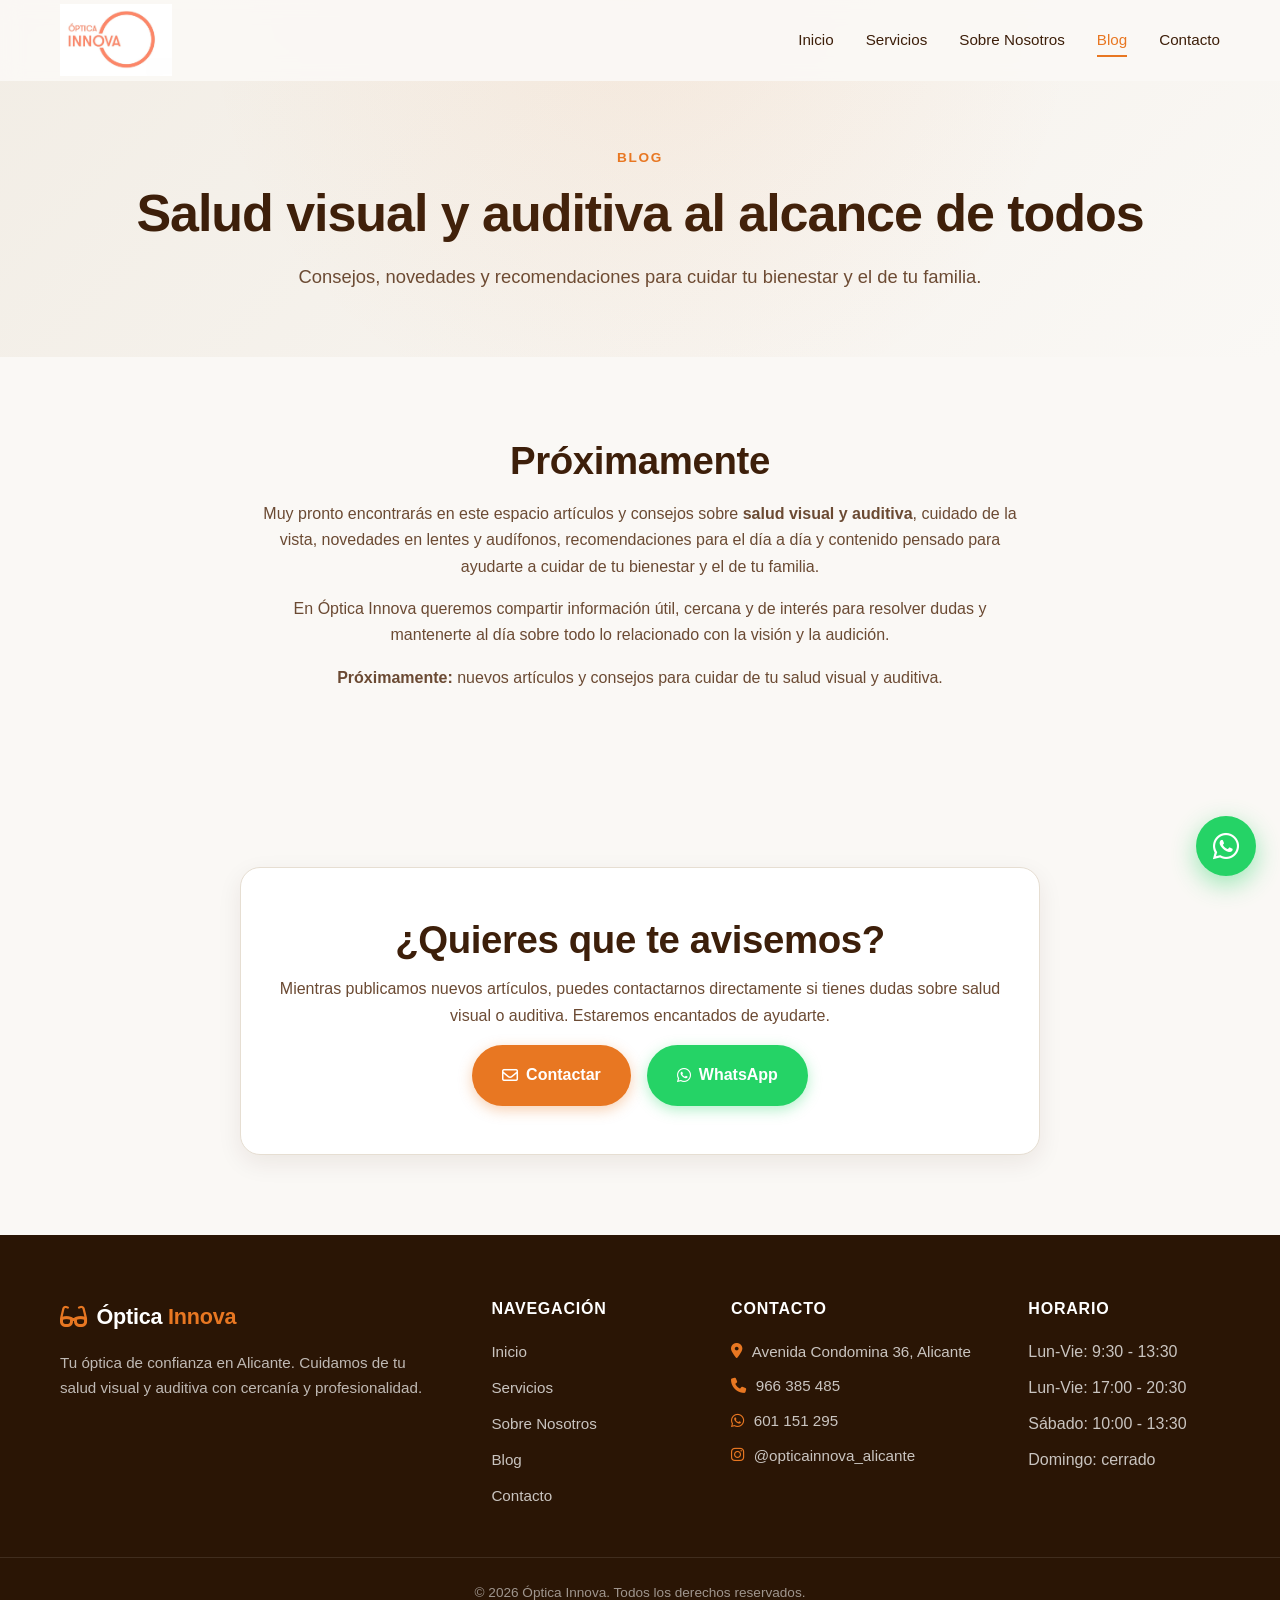
==== commit 962ffd57: "Add files via upload" ====
--- a/blog.html
+++ b/blog.html
@@ -105,6 +105,7 @@
                     <li><i class="fa-solid fa-location-dot"></i> Avenida Condomina 36, Alicante</li>
                     <li><i class="fa-solid fa-phone"></i> <a href="tel:+34966385485">966 385 485</a></li>
                     <li><i class="fa-brands fa-whatsapp"></i> <a href="https://wa.me/34601151295" target="_blank" rel="noopener">601 151 295</a></li>
+                    <li><i class="fa-brands fa-instagram"></i> <a href="https://www.instagram.com/opticainnova_alicante?igsh=OWp6ZGxqdWg0MnZ6" target="_blank" rel="noopener">@opticainnova_alicante</a></li>
                 </ul>
             </div>
             <div>
@@ -112,7 +113,7 @@
                 <ul class="footer-list">
                     <li>Lun-Vie: 9:30 - 13:30</li>
                     <li>Lun-Vie: 17:00 - 20:30</li>
-                    <li>Sábado: 10:00 - 13:00</li>
+                    <li>Sábado: 10:00 - 13:30</li>
                     <li>Domingo: cerrado</li>
                 </ul>
             </div>
